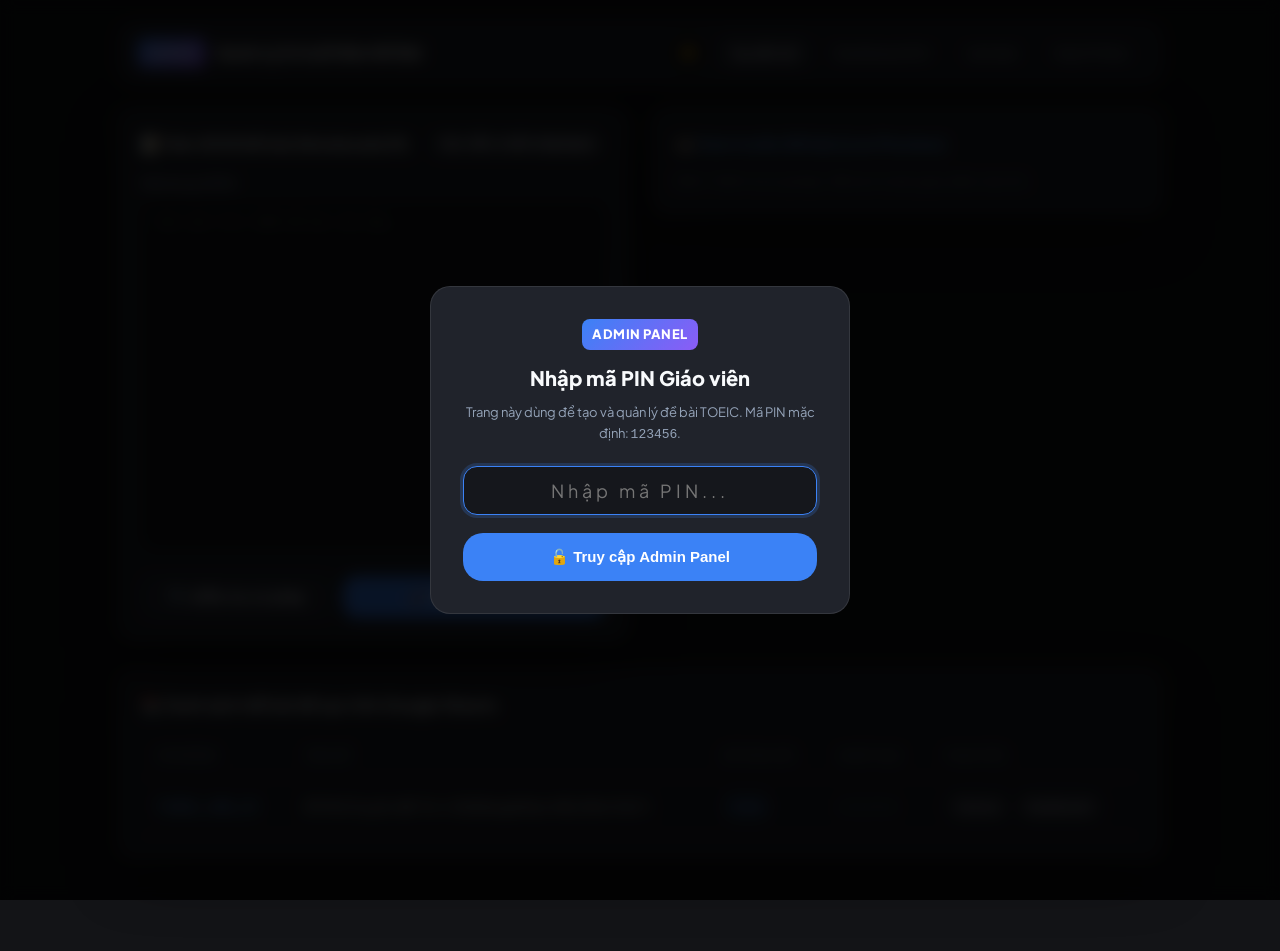
==== admin.html @ 232bcf1a "Deploy TOEIC Canvas LMS" ====
<!DOCTYPE html>
<html lang="vi" data-theme="dark">
<head>
  <meta charset="UTF-8">
  <meta name="viewport" content="width=device-width, initial-scale=1.0">
  <title>Admin Panel - Tạo đề bài TOEIC</title>
  <link rel="preconnect" href="https://fonts.googleapis.com">
  <link rel="preconnect" href="https://fonts.gstatic.com" crossorigin>
  <link href="https://fonts.googleapis.com/css2?family=Plus+Jakarta+Sans:wght@400;500;600;700;800&display=swap" rel="stylesheet">
  <link rel="stylesheet" href="css/style.css">
</head>
<body>

  <!-- Teacher PIN Gate Modal -->
  <div id="pin-modal" class="modal-overlay">
    <div class="modal-content">
      <div class="brand-badge" style="display: inline-block; margin-bottom: 12px;">ADMIN PANEL</div>
      <h3 style="font-size: 20px; font-weight: 800; margin-bottom: 8px;">Nhập mã PIN Giáo viên</h3>
      <p style="font-size: 13px; color: var(--text-secondary); margin-bottom: 20px;">
        Trang này dùng để tạo và quản lý đề bài TOEIC. Mã PIN mặc định: <code>123456</code>.
      </p>
      <div class="form-group">
        <input type="password" id="input-pin" class="form-input" placeholder="Nhập mã PIN..." style="text-align: center; font-size: 18px; letter-spacing: 4px;" autofocus>
      </div>
      <button id="btn-verify-pin" class="btn btn-primary btn-block btn-lg">
        🔓 Truy cập Admin Panel
      </button>
      <div id="pin-error-msg" style="display: none; color: var(--accent-danger); font-size: 13px; margin-top: 10px; font-weight: 600;">
        Mã PIN không chính xác!
      </div>
    </div>
  </div>

  <div class="container-wide">
    <!-- Header -->
    <header class="app-header">
      <a href="index.html" class="brand">
        <span class="brand-badge">ADMIN</span>
        <span class="brand-title">Quản Lý & Xuất Bản Đề Bài</span>
      </a>
      <div style="display: flex; align-items: center; gap: 10px;">
        <button id="btn-toggle-theme" class="btn-icon" title="Chuyển chế độ Sáng/Tối">
          🌓
        </button>
        <nav class="nav-links">
          <a href="admin.html" class="nav-link active">Tạo đề mới</a>
          <a href="dashboard.html" class="nav-link">Dashboard GV</a>
          <a href="quiz.html" class="nav-link">Làm bài</a>
          <a href="student.html" class="nav-link">Cây Tri Thức</a>
        </nav>
      </div>
    </header>

    <!-- Creator Form Grid -->
    <div style="display: grid; grid-template-columns: 1fr 1fr; gap: 20px;">
      
      <!-- Left Column: JSON Editor & Controls -->
      <div class="card" style="margin-bottom: 0;">
        <h3 style="font-size: 16px; font-weight: 700; margin-bottom: 16px; display: flex; justify-content: space-between; align-items: center;">
          <span>📝 Dán JSON Đề bài (NotebookLM)</span>
          <button id="btn-load-sample" class="btn btn-secondary" style="padding: 4px 10px; font-size: 12px;">
            Dán mẫu chuẩn (Highlight)
          </button>
        </h3>

        <div class="form-group">
          <label class="form-label" for="json-input">Nội dung JSON:</label>
          <textarea id="json-input" class="form-textarea" rows="18" placeholder="Dán cấu trúc JSON đề bài vào đây..." style="font-family: monospace; font-size: 12px; line-height: 1.5;"></textarea>
        </div>

        <div id="validation-msg" style="display: none; padding: 10px 14px; border-radius: var(--radius-md); font-size: 13px; margin-bottom: 16px;"></div>

        <div style="display: flex; gap: 10px;">
          <button id="btn-validate-json" class="btn btn-secondary" style="flex: 1;">
            🔍 Kiểm tra cú pháp
          </button>
          <button id="btn-publish-assignment" class="btn btn-primary" style="flex: 1.5;">
            🚀 Xuất bản Đề bài
          </button>
        </div>
      </div>

      <!-- Right Column: Live Preview & Generated Link -->
      <div>
        <!-- Link Result Card (Hidden until published) -->
        <div id="generated-link-card" class="card" style="display: none; border-color: rgba(16, 185, 129, 0.4); background: rgba(16, 185, 129, 0.05); margin-bottom: 20px;">
          <div style="display: flex; align-items: center; gap: 8px; color: var(--accent-success); font-weight: 700; margin-bottom: 8px;">
            <span>🎉 Đề bài đã sẵn sàng! Link Canvas gửi cho học sinh:</span>
          </div>
          <div style="display: flex; gap: 8px; margin-bottom: 8px;">
            <input type="text" id="generated-url-input" class="form-input" readonly style="font-weight: 600; color: #60a5fa;">
            <button id="btn-copy-generated-url" class="btn btn-primary" style="white-space: nowrap;">
              Sao chép
            </button>
          </div>
          <div style="display: flex; gap: 10px;">
            <a id="btn-open-quiz-test" href="#" target="_blank" class="btn btn-secondary" style="padding: 6px 14px; font-size: 13px;">
              🔗 Mở Canvas làm thử
            </a>
            <a id="btn-open-dashboard-test" href="#" target="_blank" class="btn btn-secondary" style="padding: 6px 14px; font-size: 13px;">
              📊 Xem Dashboard
            </a>
          </div>
        </div>

        <!-- Live Preview Card -->
        <div class="card" style="margin-bottom: 0; max-height: 520px; overflow-y: auto;">
          <h3 style="font-size: 16px; font-weight: 700; margin-bottom: 12px; color: #60a5fa;">
            👁️ Xem trước Đề bài (Live Preview)
          </h3>
          <div id="preview-container">
            <p style="color: var(--text-muted); font-size: 14px;">Bấm "Kiểm tra cú pháp" để xem trước giao diện câu hỏi.</p>
          </div>
        </div>
      </div>

    </div>

    <!-- Existing Assignments List -->
    <div class="card" style="margin-top: 24px;">
      <h3 style="font-size: 16px; font-weight: 700; margin-bottom: 16px;">
        📚 Danh sách đề bài đã tạo trên Google Sheets
      </h3>
      <div class="table-responsive">
        <table class="custom-table">
          <thead>
            <tr>
              <th>Mã đề bài</th>
              <th>Tiêu đề</th>
              <th>Số câu hỏi</th>
              <th>Ngày tạo</th>
              <th>Thao tác</th>
            </tr>
          </thead>
          <tbody id="assignments-list-tbody">
            <tr>
              <td colspan="5" style="text-align: center; color: var(--text-muted); padding: 20px;">
                Đang tải danh sách bài tập...
              </td>
            </tr>
          </tbody>
        </table>
      </div>
    </div>

  </div>

  <!-- Scripts -->
  <script src="js/config.js"></script>
  <script src="js/api.js"></script>
  <script src="js/admin.js"></script>
</body>
</html>
---- css/style.css ----
/* ==========================================================================
   TOEIC HOMEWORK LMS - GEMINI CANVAS PREMIUM THEME (DARK & LIGHT)
   ========================================================================== */

:root {
  /* Dark Theme Default */
  --bg-main: #131417;
  --bg-canvas: #1a1c22;
  --bg-card: #20232b;
  --bg-card-hover: #282c37;
  --bg-input: #15171c;
  --border-color: rgba(255, 255, 255, 0.09);
  --border-focus: rgba(99, 102, 241, 0.5);

  --text-primary: #f8fafc;
  --text-secondary: #94a3b8;
  --text-muted: #64748b;

  --accent-primary: #3b82f6; /* Blue Gemini */
  --accent-primary-hover: #2563eb;
  --accent-success: #10b981;
  --accent-success-bg: rgba(16, 185, 129, 0.15);
  --accent-danger: #f43f5e;
  --accent-danger-bg: rgba(244, 63, 94, 0.15);
  --accent-warning: #f59e0b;
  --accent-warning-bg: rgba(245, 158, 11, 0.15);
  --accent-cyan: #06b6d4;

  --font-family: 'Plus Jakarta Sans', system-ui, -apple-system, BlinkMacSystemFont, 'Segoe UI', Roboto, sans-serif;
  --radius-lg: 20px;
  --radius-md: 14px;
  --radius-sm: 8px;
  --radius-full: 9999px;

  --shadow-canvas: 0 20px 60px -15px rgba(0, 0, 0, 0.7);
  --shadow-glow: 0 0 25px rgba(59, 130, 246, 0.3);
}

[data-theme="light"] {
  --bg-main: #f1f5f9;
  --bg-canvas: #ffffff;
  --bg-card: #ffffff;
  --bg-card-hover: #f8fafc;
  --bg-input: #f1f5f9;
  --border-color: rgba(0, 0, 0, 0.08);
  --border-focus: rgba(59, 130, 246, 0.5);

  --text-primary: #0f172a;
  --text-secondary: #475569;
  --text-muted: #94a3b8;

  --shadow-canvas: 0 20px 50px -10px rgba(0, 0, 0, 0.1);
  --shadow-glow: 0 0 20px rgba(59, 130, 246, 0.15);
}

* {
  box-sizing: border-box;
  margin: 0;
  padding: 0;
  transition: background-color 0.25s ease, color 0.25s ease, border-color 0.25s ease;
}

body {
  background-color: var(--bg-main);
  color: var(--text-primary);
  font-family: var(--font-family);
  line-height: 1.6;
  min-height: 100vh;
  -webkit-font-smoothing: antialiased;
  padding-bottom: 50px;
}

/* Canvas Container */
.container {
  max-width: 820px;
  margin: 0 auto;
  padding: 20px 16px;
}

.container-wide {
  max-width: 1080px;
  margin: 0 auto;
  padding: 20px 16px;
}

/* Header */
.app-header {
  display: flex;
  align-items: center;
  justify-content: space-between;
  padding: 14px 20px;
  background: var(--bg-card);
  border: 1px solid var(--border-color);
  border-radius: var(--radius-lg);
  margin-bottom: 20px;
  box-shadow: 0 4px 20px rgba(0, 0, 0, 0.08);
}

.brand {
  display: flex;
  align-items: center;
  gap: 10px;
  text-decoration: none;
  color: var(--text-primary);
}

.brand-badge {
  background: linear-gradient(135deg, var(--accent-primary), #8b5cf6);
  color: white;
  font-size: 13px;
  font-weight: 800;
  padding: 5px 10px;
  border-radius: var(--radius-sm);
  letter-spacing: 0.5px;
}

.brand-title {
  font-size: 17px;
  font-weight: 700;
  letter-spacing: -0.3px;
}

.nav-links {
  display: flex;
  align-items: center;
  gap: 8px;
}

.nav-link {
  color: var(--text-secondary);
  text-decoration: none;
  font-size: 13px;
  font-weight: 600;
  padding: 6px 14px;
  border-radius: var(--radius-full);
  border: 1px solid transparent;
}

.nav-link:hover, .nav-link.active {
  color: var(--text-primary);
  background: var(--bg-card-hover);
  border-color: var(--border-color);
}

/* Theme Toggle Button */
.btn-icon {
  background: var(--bg-input);
  border: 1px solid var(--border-color);
  color: var(--text-primary);
  width: 36px;
  height: 36px;
  border-radius: var(--radius-full);
  display: inline-flex;
  align-items: center;
  justify-content: center;
  cursor: pointer;
  font-size: 15px;
}

.btn-icon:hover {
  background: var(--bg-card-hover);
}

/* Cards */
.card {
  background: var(--bg-card);
  border: 1px solid var(--border-color);
  border-radius: var(--radius-lg);
  padding: 24px;
  margin-bottom: 20px;
  box-shadow: var(--shadow-canvas);
}

/* ==========================================================================
   GEMINI CANVAS QUIZ WIDGET STYLES
   ========================================================================== */

.gemini-canvas-box {
  background: var(--bg-canvas);
  border: 1px solid var(--border-color);
  border-radius: 24px;
  padding: 28px;
  box-shadow: var(--shadow-canvas);
  position: relative;
  overflow: hidden;
}

/* Top Canvas Header Bar */
.canvas-top-header {
  display: flex;
  align-items: center;
  justify-content: space-between;
  margin-bottom: 20px;
}

.canvas-title-text {
  font-size: 15px;
  font-weight: 700;
  color: var(--text-primary);
  white-space: nowrap;
  overflow: hidden;
  text-overflow: ellipsis;
  max-width: 75%;
}

.canvas-actions {
  display: flex;
  align-items: center;
  gap: 8px;
}

/* Progress Slider with Counter & Badges */
.canvas-progress-row {
  display: flex;
  align-items: center;
  gap: 14px;
  margin-bottom: 24px;
}

.canvas-progress-track {
  flex: 1;
  height: 6px;
  background: var(--bg-input);
  border-radius: var(--radius-full);
  position: relative;
  overflow: hidden;
}

.canvas-progress-bar {
  height: 100%;
  width: 0%;
  background: var(--text-secondary);
  border-radius: var(--radius-full);
  transition: width 0.3s ease;
}

.canvas-counter-text {
  font-size: 14px;
  font-weight: 600;
  color: var(--text-secondary);
  white-space: nowrap;
  font-variant-numeric: tabular-nums;
}

/* Live Score Badges (✕ 1, ✓ 0) */
.badge-pill-wrong {
  display: inline-flex;
  align-items: center;
  gap: 4px;
  padding: 3px 10px;
  border-radius: var(--radius-full);
  background: #fecdd3;
  color: #e11d48;
  font-weight: 700;
  font-size: 12.5px;
}

[data-theme="dark"] .badge-pill-wrong {
  background: rgba(244, 63, 94, 0.2);
  color: #fda4af;
  border: 1px solid rgba(244, 63, 94, 0.3);
}

.badge-pill-correct {
  display: inline-flex;
  align-items: center;
  gap: 4px;
  padding: 3px 10px;
  border-radius: var(--radius-full);
  background: #d1fae5;
  color: #059669;
  font-weight: 700;
  font-size: 12.5px;
}

[data-theme="dark"] .badge-pill-correct {
  background: rgba(16, 185, 129, 0.2);
  color: #6ee7b7;
  border: 1px solid rgba(16, 185, 129, 0.3);
}

/* Audio Player Section */
.canvas-audio-section {
  background: var(--bg-input);
  border: 1px solid var(--border-color);
  border-radius: var(--radius-md);
  padding: 14px 18px;
  margin-bottom: 22px;
  display: flex;
  align-items: center;
  justify-content: space-between;
  gap: 14px;
}

.audio-play-counter {
  font-size: 12px;
  font-weight: 700;
  padding: 4px 10px;
  border-radius: var(--radius-full);
  background: rgba(59, 130, 246, 0.15);
  color: #60a5fa;
  white-space: nowrap;
}

.audio-play-counter.limit-reached {
  background: rgba(239, 68, 68, 0.15);
  color: #f87171;
}

/* Question Header & Body */
.canvas-q-number {
  font-size: 15px;
  font-weight: 800;
  color: var(--text-primary);
  margin-bottom: 8px;
}

.canvas-q-text {
  font-size: 16.5px;
  font-weight: 600;
  color: var(--text-primary);
  line-height: 1.6;
  margin-bottom: 22px;
}

/* Option Cards (Pills) */
.canvas-options-list {
  display: flex;
  flex-direction: column;
  gap: 12px;
  margin-bottom: 28px;
}

.canvas-option-pill {
  background: var(--bg-card);
  border: 1.5px solid var(--border-color);
  border-radius: var(--radius-md);
  padding: 14px 18px;
  cursor: pointer;
  transition: all 0.2s ease;
  user-select: none;
}

.canvas-option-pill:hover {
  background: var(--bg-card-hover);
  border-color: rgba(255, 255, 255, 0.2);
}

.canvas-option-pill.selected {
  border-color: var(--accent-primary);
  background: rgba(59, 130, 246, 0.12);
}

.canvas-option-header {
  display: flex;
  align-items: center;
  justify-content: space-between;
}

.canvas-option-label {
  font-size: 15px;
  font-weight: 600;
  color: var(--text-primary);
}

.canvas-option-label strong {
  font-weight: 800;
  margin-right: 6px;
}

/* Post-Submit Review Styles on Option */
.canvas-option-pill.is-correct-pill {
  background: var(--accent-success-bg) !important;
  border-color: var(--accent-success) !important;
}

.canvas-option-pill.is-wrong-pill {
  background: var(--accent-danger-bg) !important;
  border-color: var(--accent-danger) !important;
}

.inline-explanation-text {
  margin-top: 8px;
  font-size: 13.5px;
  color: var(--text-secondary);
  line-height: 1.5;
  padding-top: 8px;
  border-top: 1px dashed var(--border-color);
}

/* Bottom Navigation Controls */
.canvas-bottom-actions {
  display: flex;
  align-items: center;
  justify-content: space-between;
  margin-top: 10px;
}

.nav-btn-group {
  display: flex;
  gap: 10px;
  margin-left: auto;
}

.btn-canvas-back {
  background: var(--bg-input);
  color: var(--text-secondary);
  border: 1px solid var(--border-color);
  padding: 10px 22px;
  border-radius: var(--radius-full);
  font-weight: 600;
  font-size: 14px;
  cursor: pointer;
}

.btn-canvas-back:hover:not(:disabled) {
  background: var(--bg-card-hover);
  color: var(--text-primary);
}

.btn-canvas-next {
  background: var(--accent-primary);
  color: white;
  border: none;
  padding: 10px 26px;
  border-radius: var(--radius-full);
  font-weight: 700;
  font-size: 14px;
  cursor: pointer;
  box-shadow: 0 4px 15px rgba(59, 130, 246, 0.35);
}

.btn-canvas-next:hover:not(:disabled) {
  background: var(--accent-primary-hover);
  transform: translateY(-1px);
}

.btn-canvas-next:disabled, .btn-canvas-back:disabled {
  opacity: 0.4;
  cursor: not-allowed;
}

/* ==========================================================================
   NOTEBOOKLM HIGHLIGHT STYLES
   ========================================================================== */

/* Keyword in questions */
mark.hl-kw {
  background: rgba(253, 224, 71, 0.25);
  color: #fef08a;
  padding: 2px 6px;
  border-radius: 4px;
  font-weight: 700;
  border-bottom: 1.5px solid #eab308;
}

[data-theme="light"] mark.hl-kw {
  background: #fef08a;
  color: #854d0e;
}

/* Evidence in passage / transcript */
mark.hl-evidence {
  background: rgba(6, 182, 212, 0.25);
  color: #a5f3fc;
  padding: 2px 6px;
  border-radius: 4px;
  font-weight: 600;
  border-bottom: 1.5px solid #06b6d4;
}

[data-theme="light"] mark.hl-evidence {
  background: #bae6fd;
  color: #0369a1;
}

/* Passage & Transcript Containers */
.passage-review-box {
  background: var(--bg-input);
  border: 1px solid var(--border-color);
  border-radius: var(--radius-md);
  padding: 18px;
  margin-bottom: 20px;
  font-size: 14px;
  line-height: 1.7;
}

.passage-review-header {
  font-weight: 700;
  color: #60a5fa;
  margin-bottom: 10px;
  display: flex;
  align-items: center;
  gap: 6px;
}

/* ==========================================================================
   KNOWLEDGE TREE GAMIFICATION WIDGET STYLES
   ========================================================================== */

.knowledge-tree-card {
  background: linear-gradient(135deg, rgba(16, 185, 129, 0.08), rgba(59, 130, 246, 0.08));
  border: 1.5px solid rgba(16, 185, 129, 0.25);
  border-radius: var(--radius-lg);
  padding: 20px;
  display: flex;
  align-items: center;
  gap: 20px;
  margin-bottom: 20px;
}

.tree-avatar-wrapper {
  position: relative;
  text-align: center;
  flex-shrink: 0;
}

.tree-emoji-display {
  font-size: 52px;
  filter: drop-shadow(0 4px 12px rgba(16, 185, 129, 0.4));
  animation: pulseTree 3s infinite ease-in-out;
}

@keyframes pulseTree {
  0%, 100% { transform: scale(1); }
  50% { transform: scale(1.08); }
}

.tree-level-tag {
  font-size: 11px;
  font-weight: 800;
  padding: 2px 8px;
  border-radius: var(--radius-full);
  background: var(--accent-success);
  color: white;
  margin-top: -6px;
  position: relative;
}

.tree-info-block {
  flex: 1;
}

.tree-title {
  font-size: 16px;
  font-weight: 800;
  color: var(--text-primary);
  margin-bottom: 4px;
}

.tree-desc {
  font-size: 13px;
  color: var(--text-secondary);
  margin-bottom: 10px;
}

.tree-exp-row {
  display: flex;
  justify-content: space-between;
  font-size: 12px;
  color: var(--text-muted);
  margin-bottom: 6px;
}

.tree-progress-bar {
  height: 8px;
  background: var(--bg-input);
  border-radius: var(--radius-full);
  overflow: hidden;
}

.tree-progress-fill {
  height: 100%;
  background: linear-gradient(90deg, #10b981, #06b6d4);
  border-radius: var(--radius-full);
  transition: width 0.4s ease;
}

/* Mini Tree Badge */
.tree-badge-pill {
  display: inline-flex;
  align-items: center;
  gap: 6px;
  padding: 4px 12px;
  background: rgba(16, 185, 129, 0.12);
  border: 1px solid rgba(16, 185, 129, 0.25);
  border-radius: var(--radius-full);
  font-size: 12px;
  font-weight: 700;
  color: var(--accent-success);
}

/* ==========================================================================
   FORM CONTROLS & UTILITIES
   ========================================================================== */

.form-group {
  margin-bottom: 18px;
}

.form-label {
  display: block;
  font-size: 13px;
  font-weight: 600;
  color: var(--text-secondary);
  margin-bottom: 8px;
}

.form-select, .form-input, .form-textarea {
  width: 100%;
  padding: 12px 16px;
  background: var(--bg-input);
  border: 1px solid var(--border-color);
  border-radius: var(--radius-md);
  color: var(--text-primary);
  font-size: 14px;
  font-family: inherit;
  outline: none;
}

.form-select:focus, .form-input:focus, .form-textarea:focus {
  border-color: var(--accent-primary);
  box-shadow: 0 0 0 3px rgba(59, 130, 246, 0.2);
}

.btn {
  display: inline-flex;
  align-items: center;
  justify-content: center;
  gap: 8px;
  padding: 12px 22px;
  font-size: 14px;
  font-weight: 600;
  border-radius: var(--radius-md);
  border: none;
  cursor: pointer;
  transition: all 0.2s ease;
  text-decoration: none;
}

.btn-primary {
  background: var(--accent-primary);
  color: white;
}

.btn-secondary {
  background: var(--bg-card-hover);
  color: var(--text-primary);
  border: 1px solid var(--border-color);
}

.btn-block { width: 100%; }
.btn-lg { padding: 15px 28px; font-size: 15px; border-radius: var(--radius-lg); }

/* Confetti Canvas */
#confetti-canvas {
  position: fixed;
  inset: 0;
  pointer-events: none;
  z-index: 9999;
}

/* Modal PIN gate */
.modal-overlay {
  position: fixed;
  inset: 0;
  background: rgba(0, 0, 0, 0.85);
  backdrop-filter: blur(8px);
  display: flex;
  align-items: center;
  justify-content: center;
  z-index: 1000;
  padding: 16px;
}

.modal-content {
  background: var(--bg-card);
  border: 1px solid var(--border-color);
  border-radius: var(--radius-lg);
  padding: 32px;
  max-width: 420px;
  width: 100%;
  text-align: center;
}

/* KPI Cards */
.kpi-grid {
  display: grid;
  grid-template-columns: repeat(auto-fit, minmax(180px, 1fr));
  gap: 16px;
  margin-bottom: 24px;
}

.kpi-card {
  background: var(--bg-card);
  border: 1px solid var(--border-color);
  border-radius: var(--radius-lg);
  padding: 20px;
  text-align: center;
}

.kpi-title {
  font-size: 12px;
  font-weight: 600;
  text-transform: uppercase;
  color: var(--text-muted);
  margin-bottom: 6px;
}

.kpi-value {
  font-size: 30px;
  font-weight: 800;
}

.kpi-value.purple { color: #818cf8; }
.kpi-value.green { color: var(--accent-success); }
.kpi-value.orange { color: var(--accent-warning); }
.kpi-value.cyan { color: var(--accent-cyan); }

/* Tables */
.table-responsive { width: 100%; overflow-x: auto; }
.custom-table { width: 100%; border-collapse: collapse; text-align: left; font-size: 14px; }
.custom-table th { padding: 12px 16px; font-weight: 700; font-size: 12px; text-transform: uppercase; color: var(--text-muted); border-bottom: 1px solid var(--border-color); }
.custom-table td { padding: 14px 16px; border-bottom: 1px solid var(--border-color); color: var(--text-primary); }
.custom-table tr:hover td { background: rgba(255, 255, 255, 0.02); }

.badge { display: inline-block; padding: 4px 10px; border-radius: var(--radius-full); font-size: 12px; font-weight: 600; }
.badge-success { background: var(--accent-success-bg); color: var(--accent-success); }
.badge-danger { background: var(--accent-danger-bg); color: var(--accent-danger); }
.badge-warning { background: var(--accent-warning-bg); color: var(--accent-warning); }
.badge-primary { background: rgba(59, 130, 246, 0.15); color: #60a5fa; }
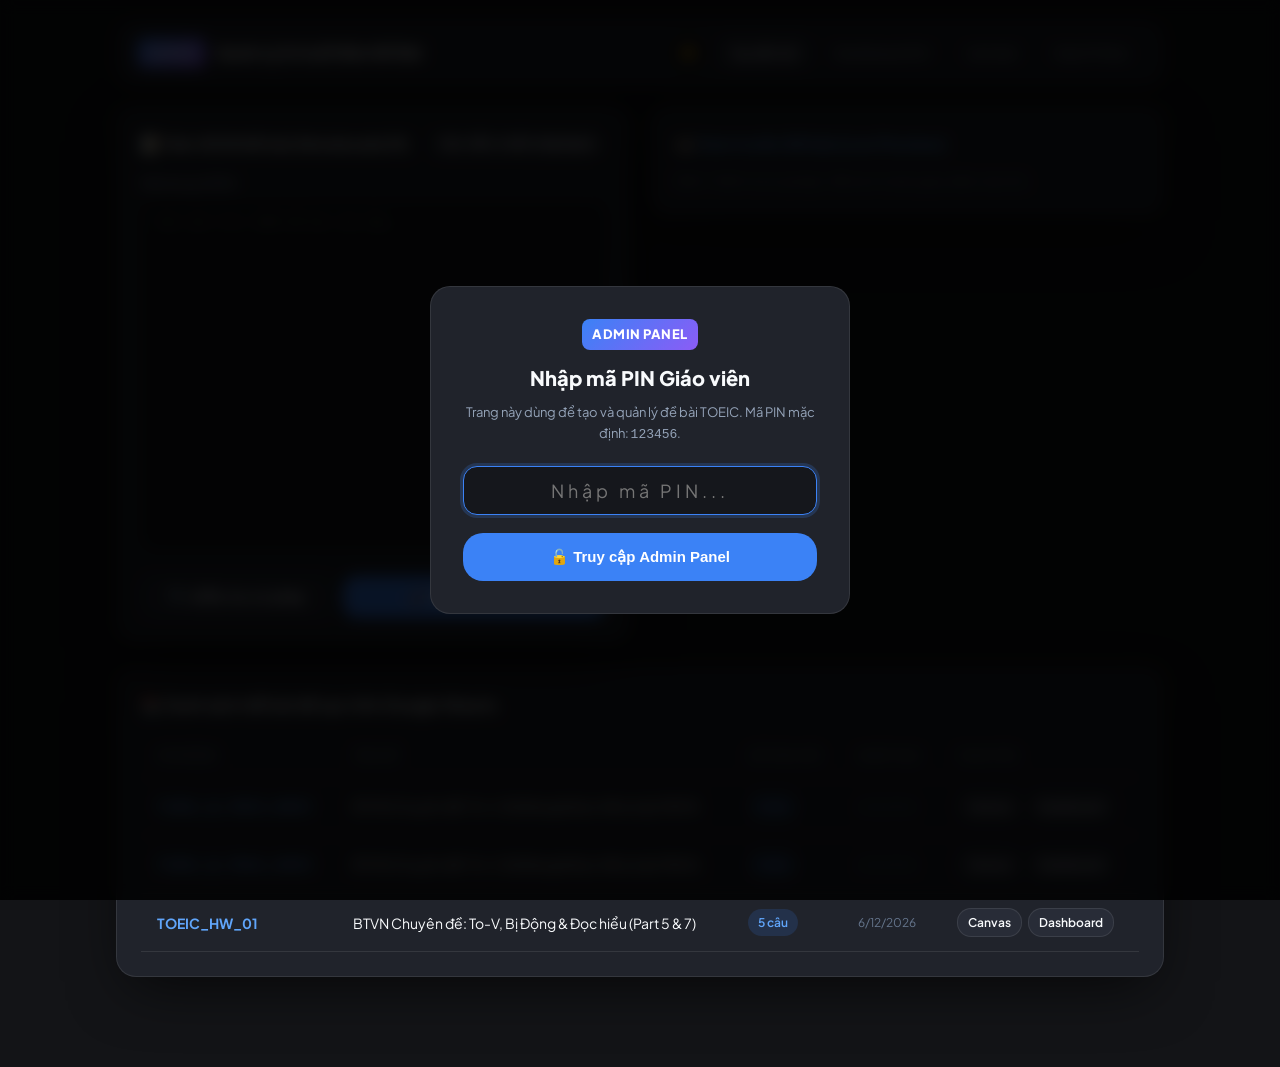
==== commit e4cae5b6: "Fix assignment ID fallback and bundle self-contained pages" ====
--- a/admin.html
+++ b/admin.html
@@ -7,7 +7,740 @@
   <link rel="preconnect" href="https://fonts.googleapis.com">
   <link rel="preconnect" href="https://fonts.gstatic.com" crossorigin>
   <link href="https://fonts.googleapis.com/css2?family=Plus+Jakarta+Sans:wght@400;500;600;700;800&display=swap" rel="stylesheet">
-  <link rel="stylesheet" href="css/style.css">
+  <style>
+/* ==========================================================================
+   TOEIC HOMEWORK LMS - GEMINI CANVAS PREMIUM THEME (DARK & LIGHT)
+   ========================================================================== */
+
+:root {
+  /* Dark Theme Default */
+  --bg-main: #131417;
+  --bg-canvas: #1a1c22;
+  --bg-card: #20232b;
+  --bg-card-hover: #282c37;
+  --bg-input: #15171c;
+  --border-color: rgba(255, 255, 255, 0.09);
+  --border-focus: rgba(99, 102, 241, 0.5);
+
+  --text-primary: #f8fafc;
+  --text-secondary: #94a3b8;
+  --text-muted: #64748b;
+
+  --accent-primary: #3b82f6; /* Blue Gemini */
+  --accent-primary-hover: #2563eb;
+  --accent-success: #10b981;
+  --accent-success-bg: rgba(16, 185, 129, 0.15);
+  --accent-danger: #f43f5e;
+  --accent-danger-bg: rgba(244, 63, 94, 0.15);
+  --accent-warning: #f59e0b;
+  --accent-warning-bg: rgba(245, 158, 11, 0.15);
+  --accent-cyan: #06b6d4;
+
+  --font-family: 'Plus Jakarta Sans', system-ui, -apple-system, BlinkMacSystemFont, 'Segoe UI', Roboto, sans-serif;
+  --radius-lg: 20px;
+  --radius-md: 14px;
+  --radius-sm: 8px;
+  --radius-full: 9999px;
+
+  --shadow-canvas: 0 20px 60px -15px rgba(0, 0, 0, 0.7);
+  --shadow-glow: 0 0 25px rgba(59, 130, 246, 0.3);
+}
+
+[data-theme="light"] {
+  --bg-main: #f1f5f9;
+  --bg-canvas: #ffffff;
+  --bg-card: #ffffff;
+  --bg-card-hover: #f8fafc;
+  --bg-input: #f1f5f9;
+  --border-color: rgba(0, 0, 0, 0.08);
+  --border-focus: rgba(59, 130, 246, 0.5);
+
+  --text-primary: #0f172a;
+  --text-secondary: #475569;
+  --text-muted: #94a3b8;
+
+  --shadow-canvas: 0 20px 50px -10px rgba(0, 0, 0, 0.1);
+  --shadow-glow: 0 0 20px rgba(59, 130, 246, 0.15);
+}
+
+* {
+  box-sizing: border-box;
+  margin: 0;
+  padding: 0;
+  transition: background-color 0.25s ease, color 0.25s ease, border-color 0.25s ease;
+}
+
+body {
+  background-color: var(--bg-main);
+  color: var(--text-primary);
+  font-family: var(--font-family);
+  line-height: 1.6;
+  min-height: 100vh;
+  -webkit-font-smoothing: antialiased;
+  padding-bottom: 50px;
+}
+
+/* Canvas Container */
+.container {
+  max-width: 820px;
+  margin: 0 auto;
+  padding: 20px 16px;
+}
+
+.container-wide {
+  max-width: 1080px;
+  margin: 0 auto;
+  padding: 20px 16px;
+}
+
+/* Header */
+.app-header {
+  display: flex;
+  align-items: center;
+  justify-content: space-between;
+  padding: 14px 20px;
+  background: var(--bg-card);
+  border: 1px solid var(--border-color);
+  border-radius: var(--radius-lg);
+  margin-bottom: 20px;
+  box-shadow: 0 4px 20px rgba(0, 0, 0, 0.08);
+}
+
+.brand {
+  display: flex;
+  align-items: center;
+  gap: 10px;
+  text-decoration: none;
+  color: var(--text-primary);
+}
+
+.brand-badge {
+  background: linear-gradient(135deg, var(--accent-primary), #8b5cf6);
+  color: white;
+  font-size: 13px;
+  font-weight: 800;
+  padding: 5px 10px;
+  border-radius: var(--radius-sm);
+  letter-spacing: 0.5px;
+}
+
+.brand-title {
+  font-size: 17px;
+  font-weight: 700;
+  letter-spacing: -0.3px;
+}
+
+.nav-links {
+  display: flex;
+  align-items: center;
+  gap: 8px;
+}
+
+.nav-link {
+  color: var(--text-secondary);
+  text-decoration: none;
+  font-size: 13px;
+  font-weight: 600;
+  padding: 6px 14px;
+  border-radius: var(--radius-full);
+  border: 1px solid transparent;
+}
+
+.nav-link:hover, .nav-link.active {
+  color: var(--text-primary);
+  background: var(--bg-card-hover);
+  border-color: var(--border-color);
+}
+
+/* Theme Toggle Button */
+.btn-icon {
+  background: var(--bg-input);
+  border: 1px solid var(--border-color);
+  color: var(--text-primary);
+  width: 36px;
+  height: 36px;
+  border-radius: var(--radius-full);
+  display: inline-flex;
+  align-items: center;
+  justify-content: center;
+  cursor: pointer;
+  font-size: 15px;
+}
+
+.btn-icon:hover {
+  background: var(--bg-card-hover);
+}
+
+/* Cards */
+.card {
+  background: var(--bg-card);
+  border: 1px solid var(--border-color);
+  border-radius: var(--radius-lg);
+  padding: 24px;
+  margin-bottom: 20px;
+  box-shadow: var(--shadow-canvas);
+}
+
+/* ==========================================================================
+   GEMINI CANVAS QUIZ WIDGET STYLES
+   ========================================================================== */
+
+.gemini-canvas-box {
+  background: var(--bg-canvas);
+  border: 1px solid var(--border-color);
+  border-radius: 24px;
+  padding: 28px;
+  box-shadow: var(--shadow-canvas);
+  position: relative;
+  overflow: hidden;
+}
+
+/* Top Canvas Header Bar */
+.canvas-top-header {
+  display: flex;
+  align-items: center;
+  justify-content: space-between;
+  margin-bottom: 20px;
+}
+
+.canvas-title-text {
+  font-size: 15px;
+  font-weight: 700;
+  color: var(--text-primary);
+  white-space: nowrap;
+  overflow: hidden;
+  text-overflow: ellipsis;
+  max-width: 75%;
+}
+
+.canvas-actions {
+  display: flex;
+  align-items: center;
+  gap: 8px;
+}
+
+/* Progress Slider with Counter & Badges */
+.canvas-progress-row {
+  display: flex;
+  align-items: center;
+  gap: 14px;
+  margin-bottom: 24px;
+}
+
+.canvas-progress-track {
+  flex: 1;
+  height: 6px;
+  background: var(--bg-input);
+  border-radius: var(--radius-full);
+  position: relative;
+  overflow: hidden;
+}
+
+.canvas-progress-bar {
+  height: 100%;
+  width: 0%;
+  background: var(--text-secondary);
+  border-radius: var(--radius-full);
+  transition: width 0.3s ease;
+}
+
+.canvas-counter-text {
+  font-size: 14px;
+  font-weight: 600;
+  color: var(--text-secondary);
+  white-space: nowrap;
+  font-variant-numeric: tabular-nums;
+}
+
+/* Live Score Badges (✕ 1, ✓ 0) */
+.badge-pill-wrong {
+  display: inline-flex;
+  align-items: center;
+  gap: 4px;
+  padding: 3px 10px;
+  border-radius: var(--radius-full);
+  background: #fecdd3;
+  color: #e11d48;
+  font-weight: 700;
+  font-size: 12.5px;
+}
+
+[data-theme="dark"] .badge-pill-wrong {
+  background: rgba(244, 63, 94, 0.2);
+  color: #fda4af;
+  border: 1px solid rgba(244, 63, 94, 0.3);
+}
+
+.badge-pill-correct {
+  display: inline-flex;
+  align-items: center;
+  gap: 4px;
+  padding: 3px 10px;
+  border-radius: var(--radius-full);
+  background: #d1fae5;
+  color: #059669;
+  font-weight: 700;
+  font-size: 12.5px;
+}
+
+[data-theme="dark"] .badge-pill-correct {
+  background: rgba(16, 185, 129, 0.2);
+  color: #6ee7b7;
+  border: 1px solid rgba(16, 185, 129, 0.3);
+}
+
+/* Audio Player Section */
+.canvas-audio-section {
+  background: var(--bg-input);
+  border: 1px solid var(--border-color);
+  border-radius: var(--radius-md);
+  padding: 14px 18px;
+  margin-bottom: 22px;
+  display: flex;
+  align-items: center;
+  justify-content: space-between;
+  gap: 14px;
+}
+
+.audio-play-counter {
+  font-size: 12px;
+  font-weight: 700;
+  padding: 4px 10px;
+  border-radius: var(--radius-full);
+  background: rgba(59, 130, 246, 0.15);
+  color: #60a5fa;
+  white-space: nowrap;
+}
+
+.audio-play-counter.limit-reached {
+  background: rgba(239, 68, 68, 0.15);
+  color: #f87171;
+}
+
+/* Question Header & Body */
+.canvas-q-number {
+  font-size: 15px;
+  font-weight: 800;
+  color: var(--text-primary);
+  margin-bottom: 8px;
+}
+
+.canvas-q-text {
+  font-size: 16.5px;
+  font-weight: 600;
+  color: var(--text-primary);
+  line-height: 1.6;
+  margin-bottom: 22px;
+}
+
+/* Option Cards (Pills) */
+.canvas-options-list {
+  display: flex;
+  flex-direction: column;
+  gap: 12px;
+  margin-bottom: 28px;
+}
+
+.canvas-option-pill {
+  background: var(--bg-card);
+  border: 1.5px solid var(--border-color);
+  border-radius: var(--radius-md);
+  padding: 14px 18px;
+  cursor: pointer;
+  transition: all 0.2s ease;
+  user-select: none;
+}
+
+.canvas-option-pill:hover {
+  background: var(--bg-card-hover);
+  border-color: rgba(255, 255, 255, 0.2);
+}
+
+.canvas-option-pill.selected {
+  border-color: var(--accent-primary);
+  background: rgba(59, 130, 246, 0.12);
+}
+
+.canvas-option-header {
+  display: flex;
+  align-items: center;
+  justify-content: space-between;
+}
+
+.canvas-option-label {
+  font-size: 15px;
+  font-weight: 600;
+  color: var(--text-primary);
+}
+
+.canvas-option-label strong {
+  font-weight: 800;
+  margin-right: 6px;
+}
+
+/* Post-Submit Review Styles on Option */
+.canvas-option-pill.is-correct-pill {
+  background: var(--accent-success-bg) !important;
+  border-color: var(--accent-success) !important;
+}
+
+.canvas-option-pill.is-wrong-pill {
+  background: var(--accent-danger-bg) !important;
+  border-color: var(--accent-danger) !important;
+}
+
+.inline-explanation-text {
+  margin-top: 8px;
+  font-size: 13.5px;
+  color: var(--text-secondary);
+  line-height: 1.5;
+  padding-top: 8px;
+  border-top: 1px dashed var(--border-color);
+}
+
+/* Bottom Navigation Controls */
+.canvas-bottom-actions {
+  display: flex;
+  align-items: center;
+  justify-content: space-between;
+  margin-top: 10px;
+}
+
+.nav-btn-group {
+  display: flex;
+  gap: 10px;
+  margin-left: auto;
+}
+
+.btn-canvas-back {
+  background: var(--bg-input);
+  color: var(--text-secondary);
+  border: 1px solid var(--border-color);
+  padding: 10px 22px;
+  border-radius: var(--radius-full);
+  font-weight: 600;
+  font-size: 14px;
+  cursor: pointer;
+}
+
+.btn-canvas-back:hover:not(:disabled) {
+  background: var(--bg-card-hover);
+  color: var(--text-primary);
+}
+
+.btn-canvas-next {
+  background: var(--accent-primary);
+  color: white;
+  border: none;
+  padding: 10px 26px;
+  border-radius: var(--radius-full);
+  font-weight: 700;
+  font-size: 14px;
+  cursor: pointer;
+  box-shadow: 0 4px 15px rgba(59, 130, 246, 0.35);
+}
+
+.btn-canvas-next:hover:not(:disabled) {
+  background: var(--accent-primary-hover);
+  transform: translateY(-1px);
+}
+
+.btn-canvas-next:disabled, .btn-canvas-back:disabled {
+  opacity: 0.4;
+  cursor: not-allowed;
+}
+
+/* ==========================================================================
+   NOTEBOOKLM HIGHLIGHT STYLES
+   ========================================================================== */
+
+/* Keyword in questions */
+mark.hl-kw {
+  background: rgba(253, 224, 71, 0.25);
+  color: #fef08a;
+  padding: 2px 6px;
+  border-radius: 4px;
+  font-weight: 700;
+  border-bottom: 1.5px solid #eab308;
+}
+
+[data-theme="light"] mark.hl-kw {
+  background: #fef08a;
+  color: #854d0e;
+}
+
+/* Evidence in passage / transcript */
+mark.hl-evidence {
+  background: rgba(6, 182, 212, 0.25);
+  color: #a5f3fc;
+  padding: 2px 6px;
+  border-radius: 4px;
+  font-weight: 600;
+  border-bottom: 1.5px solid #06b6d4;
+}
+
+[data-theme="light"] mark.hl-evidence {
+  background: #bae6fd;
+  color: #0369a1;
+}
+
+/* Passage & Transcript Containers */
+.passage-review-box {
+  background: var(--bg-input);
+  border: 1px solid var(--border-color);
+  border-radius: var(--radius-md);
+  padding: 18px;
+  margin-bottom: 20px;
+  font-size: 14px;
+  line-height: 1.7;
+}
+
+.passage-review-header {
+  font-weight: 700;
+  color: #60a5fa;
+  margin-bottom: 10px;
+  display: flex;
+  align-items: center;
+  gap: 6px;
+}
+
+/* ==========================================================================
+   KNOWLEDGE TREE GAMIFICATION WIDGET STYLES
+   ========================================================================== */
+
+.knowledge-tree-card {
+  background: linear-gradient(135deg, rgba(16, 185, 129, 0.08), rgba(59, 130, 246, 0.08));
+  border: 1.5px solid rgba(16, 185, 129, 0.25);
+  border-radius: var(--radius-lg);
+  padding: 20px;
+  display: flex;
+  align-items: center;
+  gap: 20px;
+  margin-bottom: 20px;
+}
+
+.tree-avatar-wrapper {
+  position: relative;
+  text-align: center;
+  flex-shrink: 0;
+}
+
+.tree-emoji-display {
+  font-size: 52px;
+  filter: drop-shadow(0 4px 12px rgba(16, 185, 129, 0.4));
+  animation: pulseTree 3s infinite ease-in-out;
+}
+
+@keyframes pulseTree {
+  0%, 100% { transform: scale(1); }
+  50% { transform: scale(1.08); }
+}
+
+.tree-level-tag {
+  font-size: 11px;
+  font-weight: 800;
+  padding: 2px 8px;
+  border-radius: var(--radius-full);
+  background: var(--accent-success);
+  color: white;
+  margin-top: -6px;
+  position: relative;
+}
+
+.tree-info-block {
+  flex: 1;
+}
+
+.tree-title {
+  font-size: 16px;
+  font-weight: 800;
+  color: var(--text-primary);
+  margin-bottom: 4px;
+}
+
+.tree-desc {
+  font-size: 13px;
+  color: var(--text-secondary);
+  margin-bottom: 10px;
+}
+
+.tree-exp-row {
+  display: flex;
+  justify-content: space-between;
+  font-size: 12px;
+  color: var(--text-muted);
+  margin-bottom: 6px;
+}
+
+.tree-progress-bar {
+  height: 8px;
+  background: var(--bg-input);
+  border-radius: var(--radius-full);
+  overflow: hidden;
+}
+
+.tree-progress-fill {
+  height: 100%;
+  background: linear-gradient(90deg, #10b981, #06b6d4);
+  border-radius: var(--radius-full);
+  transition: width 0.4s ease;
+}
+
+/* Mini Tree Badge */
+.tree-badge-pill {
+  display: inline-flex;
+  align-items: center;
+  gap: 6px;
+  padding: 4px 12px;
+  background: rgba(16, 185, 129, 0.12);
+  border: 1px solid rgba(16, 185, 129, 0.25);
+  border-radius: var(--radius-full);
+  font-size: 12px;
+  font-weight: 700;
+  color: var(--accent-success);
+}
+
+/* ==========================================================================
+   FORM CONTROLS & UTILITIES
+   ========================================================================== */
+
+.form-group {
+  margin-bottom: 18px;
+}
+
+.form-label {
+  display: block;
+  font-size: 13px;
+  font-weight: 600;
+  color: var(--text-secondary);
+  margin-bottom: 8px;
+}
+
+.form-select, .form-input, .form-textarea {
+  width: 100%;
+  padding: 12px 16px;
+  background: var(--bg-input);
+  border: 1px solid var(--border-color);
+  border-radius: var(--radius-md);
+  color: var(--text-primary);
+  font-size: 14px;
+  font-family: inherit;
+  outline: none;
+}
+
+.form-select:focus, .form-input:focus, .form-textarea:focus {
+  border-color: var(--accent-primary);
+  box-shadow: 0 0 0 3px rgba(59, 130, 246, 0.2);
+}
+
+.btn {
+  display: inline-flex;
+  align-items: center;
+  justify-content: center;
+  gap: 8px;
+  padding: 12px 22px;
+  font-size: 14px;
+  font-weight: 600;
+  border-radius: var(--radius-md);
+  border: none;
+  cursor: pointer;
+  transition: all 0.2s ease;
+  text-decoration: none;
+}
+
+.btn-primary {
+  background: var(--accent-primary);
+  color: white;
+}
+
+.btn-secondary {
+  background: var(--bg-card-hover);
+  color: var(--text-primary);
+  border: 1px solid var(--border-color);
+}
+
+.btn-block { width: 100%; }
+.btn-lg { padding: 15px 28px; font-size: 15px; border-radius: var(--radius-lg); }
+
+/* Confetti Canvas */
+#confetti-canvas {
+  position: fixed;
+  inset: 0;
+  pointer-events: none;
+  z-index: 9999;
+}
+
+/* Modal PIN gate */
+.modal-overlay {
+  position: fixed;
+  inset: 0;
+  background: rgba(0, 0, 0, 0.85);
+  backdrop-filter: blur(8px);
+  display: flex;
+  align-items: center;
+  justify-content: center;
+  z-index: 1000;
+  padding: 16px;
+}
+
+.modal-content {
+  background: var(--bg-card);
+  border: 1px solid var(--border-color);
+  border-radius: var(--radius-lg);
+  padding: 32px;
+  max-width: 420px;
+  width: 100%;
+  text-align: center;
+}
+
+/* KPI Cards */
+.kpi-grid {
+  display: grid;
+  grid-template-columns: repeat(auto-fit, minmax(180px, 1fr));
+  gap: 16px;
+  margin-bottom: 24px;
+}
+
+.kpi-card {
+  background: var(--bg-card);
+  border: 1px solid var(--border-color);
+  border-radius: var(--radius-lg);
+  padding: 20px;
+  text-align: center;
+}
+
+.kpi-title {
+  font-size: 12px;
+  font-weight: 600;
+  text-transform: uppercase;
+  color: var(--text-muted);
+  margin-bottom: 6px;
+}
+
+.kpi-value {
+  font-size: 30px;
+  font-weight: 800;
+}
+
+.kpi-value.purple { color: #818cf8; }
+.kpi-value.green { color: var(--accent-success); }
+.kpi-value.orange { color: var(--accent-warning); }
+.kpi-value.cyan { color: var(--accent-cyan); }
+
+/* Tables */
+.table-responsive { width: 100%; overflow-x: auto; }
+.custom-table { width: 100%; border-collapse: collapse; text-align: left; font-size: 14px; }
+.custom-table th { padding: 12px 16px; font-weight: 700; font-size: 12px; text-transform: uppercase; color: var(--text-muted); border-bottom: 1px solid var(--border-color); }
+.custom-table td { padding: 14px 16px; border-bottom: 1px solid var(--border-color); color: var(--text-primary); }
+.custom-table tr:hover td { background: rgba(255, 255, 255, 0.02); }
+
+.badge { display: inline-block; padding: 4px 10px; border-radius: var(--radius-full); font-size: 12px; font-weight: 600; }
+.badge-success { background: var(--accent-success-bg); color: var(--accent-success); }
+.badge-danger { background: var(--accent-danger-bg); color: var(--accent-danger); }
+.badge-warning { background: var(--accent-warning-bg); color: var(--accent-warning); }
+.badge-primary { background: rgba(59, 130, 246, 0.15); color: #60a5fa; }
+
+  </style>
 </head>
 <body>
 
@@ -145,9 +878,870 @@
 
   </div>
 
-  <!-- Scripts -->
-  <script src="js/config.js"></script>
-  <script src="js/api.js"></script>
-  <script src="js/admin.js"></script>
+  <script>
+/**
+ * =========================================================================
+ * TOEIC HOMEWORK LMS - FRONTEND CONFIGURATION & DATA (CHUẨN 100% THEO FILE EXCEL)
+ * =========================================================================
+ */
+const CONFIG = {
+  // Thay thế URL dưới đây bằng URL Google Apps Script Web App của bạn sau khi deploy
+  API_BASE_URL: "",
+
+  // Mã PIN bảo mật mặc định cho Giáo viên (Dashboard & Admin Panel)
+  TEACHER_PIN: "123456",
+
+  // Số lần làm lại tối đa cho mỗi học sinh trên 1 bài tập
+  MAX_ATTEMPTS: 2,
+
+  // Số lần nghe tối đa cho mỗi audio Listening
+  MAX_AUDIO_PLAYS: 2,
+
+  // Cấu hình Icon Cây Tri Thức (Có thể tùy biến dễ dàng)
+  TREE_THEME: {
+    stages: [
+      { level: 1, name: "Hạt Mầm Tri Thức", minXP: 0, icon: "🌱", description: "Vừa gieo mầm kiến thức TOEIC" },
+      { level: 2, name: "Mầm Cây Vươn Chồi", minXP: 100, icon: "🌿", description: "Bắt đầu làm quen với các dạng bài" },
+      { level: 3, name: "Cây Non Vững Vàng", minXP: 250, icon: "🪴", description: "Nắm chắc các chủ điểm ngữ pháp cốt lõi" },
+      { level: 4, name: "Cây Trưởng Thành", minXP: 500, icon: "🌳", description: "Phản xạ nhanh nhạy với các bẫy đề thi" },
+      { level: 5, name: "Đại Thụ Đơm Hoa Kết Trái", minXP: 850, icon: "🌸", description: "Master ngữ pháp và kỹ năng nghe TOEIC" }
+    ]
+  },
+
+  // Danh sách học sinh chính xác trích xuất từ 2 file Excel: TOEIC B_TB39 & TOEIC B_TB45
+  MOCK_STUDENTS: [
+    // ==========================================
+    // LỚP TOEIC_B_TB39 (15 học viên chính thức)
+    // ==========================================
+    { studentId: "TOEIC_B_TB39_01", studentName: "Trần Văn Bằng", class: "TOEIC_B_TB39", phone: "0965457307" },
+    { studentId: "TOEIC_B_TB39_02", studentName: "Nguyễn Thái Sơn", class: "TOEIC_B_TB39", phone: "0979565058" },
+    { studentId: "TOEIC_B_TB39_03", studentName: "Đặng Linh Trang", class: "TOEIC_B_TB39", phone: "0359228458" },
+    { studentId: "TOEIC_B_TB39_04", studentName: "Chu Anh Tuấn", class: "TOEIC_B_TB39", phone: "0963871890" },
+    { studentId: "TOEIC_B_TB39_05", studentName: "An Thị Huyền Trang", class: "TOEIC_B_TB39", phone: "0357465914" },
+    { studentId: "TOEIC_B_TB39_06", studentName: "Phạm Dương Mai Anh", class: "TOEIC_B_TB39", phone: "0869794081" },
+    { studentId: "TOEIC_B_TB39_07", studentName: "Phạm Thị Tuyết Nhung", class: "TOEIC_B_TB39", phone: "0386624665" },
+    { studentId: "TOEIC_B_TB39_08", studentName: "Lương Thị Quỳnh Chi", class: "TOEIC_B_TB39", phone: "0899808892" },
+    { studentId: "TOEIC_B_TB39_09", studentName: "Trần Đình Hiệp", class: "TOEIC_B_TB39", phone: "0379274204" },
+    { studentId: "TOEIC_B_TB39_10", studentName: "Trần Hương Linh", class: "TOEIC_B_TB39", phone: "0328535234" },
+    { studentId: "TOEIC_B_TB39_11", studentName: "Đào Trí Dũng", class: "TOEIC_B_TB39", phone: "0989324604" },
+    { studentId: "TOEIC_B_TB39_12", studentName: "Nguyễn Văn Tú", class: "TOEIC_B_TB39", phone: "" },
+    { studentId: "TOEIC_B_TB39_13", studentName: "Mạc Đức Lương", class: "TOEIC_B_TB39", phone: "" },
+    { studentId: "TOEIC_B_TB39_14", studentName: "Mai Đăng Công Anh", class: "TOEIC_B_TB39", phone: "0343734900" },
+    { studentId: "TOEIC_B_TB39_15", studentName: "Nguyễn Quang Huy", class: "TOEIC_B_TB39", phone: "" },
+
+    // ==========================================
+    // LỚP TOEIC_B_TB45 (18 học viên chính thức)
+    // ==========================================
+    { studentId: "TOEIC_B_TB45_01", studentName: "Nguyễn Khánh Linh", class: "TOEIC_B_TB45", phone: "0333409471" },
+    { studentId: "TOEIC_B_TB45_02", studentName: "Trần Thị Minh Hoài", class: "TOEIC_B_TB45", phone: "0967447124" },
+    { studentId: "TOEIC_B_TB45_03", studentName: "Nguyễn Trọng Quang Hào", class: "TOEIC_B_TB45", phone: "0389358002" },
+    { studentId: "TOEIC_B_TB45_04", studentName: "Dương Thu Giang", class: "TOEIC_B_TB45", phone: "0369435984" },
+    { studentId: "TOEIC_B_TB45_05", studentName: "Nguyễn Huy Khánh", class: "TOEIC_B_TB45", phone: "0365315859" },
+    { studentId: "TOEIC_B_TB45_06", studentName: "Đặng Gia Bảo", class: "TOEIC_B_TB45", phone: "0911747460" },
+    { studentId: "TOEIC_B_TB45_07", studentName: "Đặng Thành Danh", class: "TOEIC_B_TB45", phone: "0944331527" },
+    { studentId: "TOEIC_B_TB45_08", studentName: "Võ Duy Thái", class: "TOEIC_B_TB45", phone: "0363465433" },
+    { studentId: "TOEIC_B_TB45_09", studentName: "Nguyễn Ngọc Linh", class: "TOEIC_B_TB45", phone: "0967071360" },
+    { studentId: "TOEIC_B_TB45_10", studentName: "Nguyễn Thị Dịu", class: "TOEIC_B_TB45", phone: "0367409815" },
+    { studentId: "TOEIC_B_TB45_11", studentName: "Đỗ Thị Phương Anh", class: "TOEIC_B_TB45", phone: "0395035763" },
+    { studentId: "TOEIC_B_TB45_12", studentName: "Trịnh Thị Trà My", class: "TOEIC_B_TB45", phone: "0967071360" },
+    { studentId: "TOEIC_B_TB45_13", studentName: "Nguyễn Thị Phương Linh", class: "TOEIC_B_TB45", phone: "0772701041" },
+    { studentId: "TOEIC_B_TB45_14", studentName: "Phạm Mạnh Hiếu", class: "TOEIC_B_TB45", phone: "0383129983" },
+    { studentId: "TOEIC_B_TB45_15", studentName: "Phạm Quốc An", class: "TOEIC_B_TB45", phone: "0969378089" },
+    { studentId: "TOEIC_B_TB45_16", studentName: "Lê Thị Ngọc Duyên", class: "TOEIC_B_TB45", phone: "0325279320" },
+    { studentId: "TOEIC_B_TB45_17", studentName: "Phạm Thị Tâm", class: "TOEIC_B_TB45", phone: "0982460270" },
+    { studentId: "TOEIC_B_TB45_18", studentName: "Vũ Bùi Hiền Trang", class: "TOEIC_B_TB45", phone: "0354079099" }
+  ]
+};
+
+/**
+ * =========================================================================
+ * TOEIC HOMEWORK LMS - UNIFIED API CLIENT
+ * =========================================================================
+ */
+
+const API = {
+  /**
+   * Gọi GET request tới Apps Script Web App hoặc fallback mock data
+   */
+  async get(action, params = {}) {
+    if (!CONFIG.API_BASE_URL || CONFIG.API_BASE_URL.trim() === "") {
+      return this.handleMockGet(action, params);
+    }
+
+    const query = new URLSearchParams({ action, ...params }).toString();
+    const url = `${CONFIG.API_BASE_URL}?${query}`;
+
+    try {
+      const res = await fetch(url, { method: "GET" });
+      const data = await res.json();
+      return data;
+    } catch (err) {
+      console.warn("API Error, falling back to local storage/mock:", err);
+      return this.handleMockGet(action, params);
+    }
+  },
+
+  /**
+   * Gọi POST request tới Apps Script Web App hoặc fallback mock data
+   */
+  async post(action, payload = {}) {
+    if (!CONFIG.API_BASE_URL || CONFIG.API_BASE_URL.trim() === "") {
+      return this.handleMockPost(action, payload);
+    }
+
+    try {
+      const res = await fetch(`${CONFIG.API_BASE_URL}?action=${action}`, {
+        method: "POST",
+        headers: { "Content-Type": "text/plain;charset=utf-8" },
+        body: JSON.stringify({ action, ...payload })
+      });
+      const data = await res.json();
+      return data;
+    } catch (err) {
+      console.warn("API POST Error, falling back to local storage:", err);
+      return this.handleMockPost(action, payload);
+    }
+  },
+
+  // High-level methods
+  async getStudents() { return this.get("getStudents"); },
+  async getAssignment(id) { return this.get("getAssignment", { id }); },
+  async checkSubmissionStatus(studentId, assignmentId) { return this.get("checkSubmissionStatus", { studentId, assignmentId }); },
+  async submitAnswer(payload) { return this.post("submitAnswer", payload); },
+  async getDashboard(id) { return this.get("getDashboard", { id }); },
+  async getStudentHistory(studentId) { return this.get("getStudentHistory", { studentId }); },
+  async listAssignments() { return this.get("listAssignments"); },
+  async createAssignment(payload) { return this.post("createAssignment", payload); },
+
+  // =======================================================================
+  // LOCAL MOCK & OFFLINE ENGINE (Dùng khi chưa gắn URL Web App)
+  // =======================================================================
+  handleMockGet(action, params) {
+    const store = this.getLocalStore();
+
+    switch (action) {
+      case "getStudents":
+        return { success: true, data: store.students };
+
+      case "getAssignment": {
+        const reqId = String(params.id || "").trim().toLowerCase();
+        let found = store.assignments.find(
+          a => String(a.assignmentId).trim().toLowerCase() === reqId
+        );
+        // Tự động thích ứng nếu là đề mẫu bất kỳ (hỗ trợ test ngay lập tức mọi link)
+        if (!found && store.assignments.length > 0) {
+          const sample = store.assignments[0];
+          found = {
+            ...sample,
+            assignmentId: params.id || sample.assignmentId,
+            title: `${sample.title}`
+          };
+        }
+        if (found) return { success: true, data: found };
+        return { success: false, message: `Không tìm thấy đề bài: ${params.id}` };
+      }
+
+      case "checkSubmissionStatus": {
+        const matches = store.submissions.filter(
+          s => String(s.studentId).toLowerCase() === String(params.studentId).toLowerCase() &&
+               String(s.assignmentId).toLowerCase() === String(params.assignmentId).toLowerCase()
+        );
+        const attemptCount = matches.length;
+        return {
+          success: true,
+          data: {
+            studentId: params.studentId,
+            assignmentId: params.assignmentId,
+            attemptCount: attemptCount,
+            canRetake: attemptCount < CONFIG.MAX_ATTEMPTS,
+            submissions: matches,
+            lastSubmission: attemptCount > 0 ? matches[attemptCount - 1] : null
+          }
+        };
+      }
+
+      case "getDashboard": {
+        const assignmentId = params.id;
+        const matches = store.submissions.filter(
+          s => String(s.assignmentId).toLowerCase() === String(assignmentId).toLowerCase()
+        );
+        const assign = store.assignments.find(
+          a => String(a.assignmentId).toLowerCase() === String(assignmentId).toLowerCase()
+        );
+
+        let totalScore = 0;
+        let totalAccuracy = 0;
+        let totalTime = 0;
+        const questionWrongStats = {};
+        const categoryStats = {};
+
+        matches.forEach(sub => {
+          totalScore += sub.score;
+          totalAccuracy += sub.accuracyRate;
+          totalTime += sub.timeSpentSeconds;
+
+          if (Array.isArray(sub.wrongQuestions)) {
+            sub.wrongQuestions.forEach(wq => {
+              const qId = wq.id || "Q";
+              if (!questionWrongStats[qId]) {
+                questionWrongStats[qId] = {
+                  questionId: qId,
+                  questionText: wq.question || "",
+                  category: wq.category || "Ngữ pháp",
+                  wrongCount: 0
+                };
+              }
+              questionWrongStats[qId].wrongCount++;
+
+              const cat = wq.category || "Ngữ pháp";
+              if (!categoryStats[cat]) categoryStats[cat] = { category: cat, wrongCount: 0 };
+              categoryStats[cat].wrongCount++;
+            });
+          }
+        });
+
+        const totalSubs = matches.length;
+        const topWrong = Object.values(questionWrongStats)
+          .sort((a, b) => b.wrongCount - a.wrongCount)
+          .slice(0, 5);
+
+        return {
+          success: true,
+          data: {
+            assignmentId: assignmentId,
+            assignmentTitle: assign ? assign.title : assignmentId,
+            totalSubmissions: totalSubs,
+            kpi: {
+              totalStudents: totalSubs,
+              averageScore: totalSubs > 0 ? Number((totalScore / totalSubs).toFixed(1)) : 0,
+              averageAccuracy: totalSubs > 0 ? Number((totalAccuracy / totalSubs).toFixed(1)) : 0,
+              averageTimeSeconds: totalSubs > 0 ? Math.round(totalTime / totalSubs) : 0
+            },
+            leaderboard: [...matches].sort((a, b) => b.score !== a.score ? b.score - a.score : a.timeSpentSeconds - b.timeSpentSeconds),
+            questionWrongStats: questionWrongStats,
+            topWrongQuestions: topWrong,
+            categoryStats: categoryStats,
+            allSubmissions: matches
+          }
+        };
+      }
+
+      case "getStudentHistory": {
+        const studentId = params.studentId;
+        const matches = store.submissions.filter(
+          s => String(s.studentId).toLowerCase() === String(studentId).toLowerCase()
+        );
+        const stu = store.students.find(s => String(s.studentId).toLowerCase() === String(studentId).toLowerCase());
+
+        const categoryMistakes = {};
+        matches.forEach(sub => {
+          if (Array.isArray(sub.wrongQuestions)) {
+            sub.wrongQuestions.forEach(wq => {
+              const cat = wq.category || "Ngữ pháp chung";
+              categoryMistakes[cat] = (categoryMistakes[cat] || 0) + 1;
+            });
+          }
+        });
+
+        return {
+          success: true,
+          data: {
+            studentId: studentId,
+            studentName: stu ? stu.studentName : (matches[0]?.studentName || studentId),
+            class: stu ? stu.class : (matches[0]?.class || ""),
+            totalSubmissions: matches.length,
+            history: matches,
+            categoryMistakes: categoryMistakes
+          }
+        };
+      }
+
+      case "listAssignments": {
+        const list = store.assignments.map(a => {
+          let count = 0;
+          if (Array.isArray(a.questions)) count += a.questions.length;
+          if (Array.isArray(a.groups)) {
+            a.groups.forEach(g => { if (Array.isArray(g.questions)) count += g.questions.length; });
+          }
+          return {
+            assignmentId: a.assignmentId,
+            title: a.title,
+            audioUrl: a.audioUrl,
+            questionCount: count,
+            createdAt: a.createdAt || new Date().toISOString()
+          };
+        });
+        return { success: true, data: list };
+      }
+
+      default:
+        return { success: false, message: "Unknown action" };
+    }
+  },
+
+  handleMockPost(action, payload) {
+    const store = this.getLocalStore();
+
+    if (action === "submitAnswer") {
+      const past = store.submissions.filter(
+        s => String(s.studentId).toLowerCase() === String(payload.studentId).toLowerCase() &&
+             String(s.assignmentId).toLowerCase() === String(payload.assignmentId).toLowerCase()
+      );
+
+      if (past.length >= CONFIG.MAX_ATTEMPTS) {
+        return { success: false, message: `Bạn đã nộp tối đa ${CONFIG.MAX_ATTEMPTS} lần cho bài này!` };
+      }
+
+      const newSub = {
+        ...payload,
+        timestamp: new Date().toISOString(),
+        attemptNumber: past.length + 1
+      };
+
+      store.submissions.push(newSub);
+      this.saveLocalStore(store);
+
+      return {
+        success: true,
+        message: "Nộp bài thành công!",
+        data: {
+          attemptNumber: newSub.attemptNumber,
+          remainingAttempts: CONFIG.MAX_ATTEMPTS - newSub.attemptNumber
+        }
+      };
+    }
+
+    if (action === "createAssignment") {
+      const idx = store.assignments.findIndex(
+        a => String(a.assignmentId).toLowerCase() === String(payload.assignmentId).toLowerCase()
+      );
+
+      if (idx >= 0) {
+        store.assignments[idx] = { ...payload, createdAt: store.assignments[idx].createdAt || new Date().toISOString() };
+      } else {
+        store.assignments.push({ ...payload, createdAt: new Date().toISOString() });
+      }
+
+      this.saveLocalStore(store);
+      return { success: true, message: "Lưu đề bài thành công!", data: { assignmentId: payload.assignmentId } };
+    }
+
+    return { success: false, message: "Unknown POST action" };
+  },
+
+  getLocalStore() {
+    const sampleQuestions = [
+      {
+        "id": 1,
+        "question": "The problem with its record keeping system ------- by Franklin Financial next month.",
+        "highlightedQuestion": "The problem with its record keeping system ------- by Franklin Financial <mark class=\"hl-kw\">next month</mark>.",
+        "options": [
+          {
+            "key": "A",
+            "text": "is addressing",
+            "explanation": "Does not fit grammatically because the subject is 'The problem,' which is not performing the action."
+          },
+          {
+            "key": "B",
+            "text": "will be addressed",
+            "explanation": "Forms a proper future passive construction that matches the sentence structure."
+          },
+          {
+            "key": "C",
+            "text": "addressing",
+            "explanation": "Participle alone cannot act as the main verb of the predicate."
+          },
+          {
+            "key": "D",
+            "text": "addressed",
+            "explanation": "Past tense verb conflicts with the future time expression 'next month'."
+          }
+        ],
+        "correct": "B",
+        "category": "Thể bị động & Thì tương lai",
+        "explanation": "Chủ ngữ là vật 'The problem' kết hợp trạng từ chỉ tương lai '<mark class=\"hl-kw\">next month</mark>' -> Dùng tương lai đơn thể bị động: <strong>will be + V3/ed</strong>.",
+        "translation": "Vấn đề với hệ thống lưu trữ hồ sơ của nó sẽ được Franklin Financial giải quyết vào tháng tới."
+      },
+      {
+        "id": 2,
+        "question": "All marketing interns are required ------- the orientation session before starting their daily tasks.",
+        "highlightedQuestion": "All marketing interns are <mark class=\"hl-kw\">required -------</mark> the orientation session before starting their daily tasks.",
+        "options": [
+          {"key": "A", "text": "attend", "explanation": "Requires 'to' before base verb."},
+          {"key": "B", "text": "to attend", "explanation": "Matches the passive structure 'be required to-V'."},
+          {"key": "C", "text": "attending", "explanation": "Gerund cannot follow 'be required'."},
+          {"key": "D", "text": "attended", "explanation": "Past participle form is incorrect here."}
+        ],
+        "correct": "B",
+        "category": "Cấu trúc Bị động To-V",
+        "explanation": "Cấu trúc ngữ pháp chuẩn: <strong>be required + to-V</strong> (được yêu cầu làm việc gì).",
+        "translation": "Tất cả thực tập sinh tiếp thị đều được yêu cầu tham dự buổi định hướng trước khi bắt đầu nhiệm vụ hàng ngày của họ."
+      },
+      {
+        "id": 3,
+        "question": "The management team decided to ------- the launch of the new product due to supply chain disruptions.",
+        "highlightedQuestion": "The management team <mark class=\"hl-kw\">decided to -------</mark> the launch of the new product due to supply chain disruptions.",
+        "options": [
+          {"key": "A", "text": "postpone", "explanation": "Correct base verb after 'to'."},
+          {"key": "B", "text": "postponed", "explanation": "Past tense form cannot follow infinitive marker 'to'."},
+          {"key": "C", "text": "postponing", "explanation": "V-ing cannot follow 'decided to'."},
+          {"key": "D", "text": "postponement", "explanation": "Noun form does not fit verb position."}
+        ],
+        "correct": "A",
+        "category": "Cấu trúc To-V nguyên mẫu",
+        "explanation": "Cấu trúc: <strong>decide + to-V (nguyên mẫu)</strong> (quyết định làm gì). 'postpone' = trì hoãn.",
+        "translation": "Đội ngũ quản lý đã quyết định hoãn việc ra mắt sản phẩm mới do sự gián đoạn chuỗi cung ứng."
+      }
+    ];
+
+    const sampleGroups = [
+      {
+        "groupId": "G1",
+        "passageTitle": "Questions 4-5 refer to the following email notice:",
+        "passageText": "From: Facilities Department <facilities@greenwoodcorp.com>\nTo: All Greenwood Employees\nDate: October 14\nSubject: Scheduled Elevator Maintenance\n\nPlease be advised that the main elevators in Building A will undergo <mark class=\"hl-evidence\">mandatory safety inspections this Friday from 8:00 PM to 11:00 PM</mark>. During this time, elevator service will be temporarily unavailable. Employees working late are advised to <mark class=\"hl-evidence\">use the north stairwells or the freight elevator</mark> located near the loading dock.\n\nWe apologize for any inconvenience caused and appreciate your cooperation.",
+        "transcriptTranslation": "Phòng Cơ sở vật chất thông báo: Thang máy chính tại Tòa nhà A sẽ được kiểm tra an toàn bắt buộc vào thứ Sáu tuần này từ 8:00 tối đến 11:00 tối...",
+        "audioUrl": "",
+        "questions": [
+          {
+            "id": 4,
+            "question": "What is the purpose of the email notice?",
+            "highlightedQuestion": "What is the <mark class=\"hl-kw\">purpose</mark> of the email notice?",
+            "options": [
+              {"key": "A", "text": "To announce a temporary shutdown of the cafeteria", "explanation": "Not mentioned."},
+              {"key": "B", "text": "To inform staff of scheduled elevator maintenance", "explanation": "Direct match with the notice topic."},
+              {"key": "C", "text": "To recruit employees for the inspection team", "explanation": "Incorrect."},
+              {"key": "D", "text": "To change the building operating hours", "explanation": "Incorrect."}
+            ],
+            "correct": "B",
+            "category": "Part 7 - Mục đích đoạn văn",
+            "explanation": "Dòng 1 của email nêu rõ: '...will undergo <mark class=\"hl-evidence\">mandatory safety inspections this Friday</mark>'.",
+            "translation": "Mục đích của thông báo qua email là gì? -> Để thông báo cho nhân viên về việc bảo trì thang máy theo lịch trình."
+          },
+          {
+            "id": 5,
+            "question": "According to the notice, what should employees working late do?",
+            "highlightedQuestion": "According to the notice, what should <mark class=\"hl-kw\">employees working late</mark> do?",
+            "options": [
+              {"key": "A", "text": "Leave the building before 8:00 PM", "explanation": "Not required."},
+              {"key": "B", "text": "Contact the facility manager immediately", "explanation": "Not mentioned."},
+              {"key": "C", "text": "Use the north stairwells or freight elevator", "explanation": "Directly matches text recommendation."},
+              {"key": "D", "text": "Reschedule their work for the weekend", "explanation": "Incorrect."}
+            ],
+            "correct": "C",
+            "category": "Part 7 - Chi tiết hướng dẫn",
+            "explanation": "Đoạn văn hướng dẫn rõ: 'Employees working late are advised to <mark class=\"hl-evidence\">use the north stairwells or the freight elevator</mark>'.",
+            "translation": "Theo thông báo, những nhân viên làm việc muộn nên làm gì? -> Sử dụng cầu thang bộ phía bắc hoặc thang máy chở hàng."
+          }
+        ]
+      }
+    ];
+
+    const defaultData = {
+      students: CONFIG.MOCK_STUDENTS,
+      assignments: [
+        {
+          "assignmentId": "TOEIC_B_TB39_HW01",
+          "title": "BTVN Chuyên đề: To-V, Bị Động & Đọc hiểu (Lớp TB39)",
+          "audioUrl": "",
+          "instructions": "Chọn đáp án đúng nhất cho từng câu hỏi bên dưới. Bạn có tối đa 2 lần làm bài.",
+          "questions": sampleQuestions,
+          "groups": sampleGroups
+        },
+        {
+          "assignmentId": "TOEIC_B_TB45_HW01",
+          "title": "BTVN Chuyên đề: To-V, Bị Động & Đọc hiểu (Lớp TB45)",
+          "audioUrl": "",
+          "instructions": "Chọn đáp án đúng nhất cho từng câu hỏi bên dưới. Bạn có tối đa 2 lần làm bài.",
+          "questions": sampleQuestions,
+          "groups": sampleGroups
+        },
+        {
+          "assignmentId": "TOEIC_HW_01",
+          "title": "BTVN Chuyên đề: To-V, Bị Động & Đọc hiểu (Part 5 & 7)",
+          "audioUrl": "",
+          "instructions": "Chọn đáp án đúng nhất cho từng câu hỏi bên dưới. Bạn có tối đa 2 lần làm bài.",
+          "questions": sampleQuestions,
+          "groups": sampleGroups
+        }
+      ],
+      submissions: [
+        {
+          timestamp: new Date(Date.now() - 3600000 * 3).toISOString(),
+          studentId: "TOEIC_B_TB39_01",
+          studentName: "Trần Văn Bằng",
+          studentClass: "TOEIC_B_TB39",
+          assignmentId: "TOEIC_B_TB39_HW01",
+          timeSpentSeconds: 310,
+          score: 5,
+          totalQuestions: 5,
+          accuracyRate: 100,
+          attemptNumber: 1,
+          answersDetail: [
+            { questionId: 1, selected: "B", correct: "B", isCorrect: true, category: "Thể bị động & Thì tương lai" },
+            { questionId: 2, selected: "B", correct: "B", isCorrect: true, category: "Cấu trúc Bị động To-V" },
+            { questionId: 3, selected: "A", correct: "A", isCorrect: true, category: "Cấu trúc To-V nguyên mẫu" },
+            { questionId: 4, selected: "B", correct: "B", isCorrect: true, category: "Part 7 - Mục đích đoạn văn" },
+            { questionId: 5, selected: "C", correct: "C", isCorrect: true, category: "Part 7 - Chi tiết hướng dẫn" }
+          ],
+          wrongQuestions: []
+        }
+      ]
+    };
+
+    try {
+      const raw = localStorage.getItem("TOEIC_LMS_STORE_V3");
+      if (raw) return JSON.parse(raw);
+    } catch (e) {}
+
+    return defaultData;
+  },
+
+  saveLocalStore(data) {
+    try {
+      localStorage.setItem("TOEIC_LMS_STORE_V3", JSON.stringify(data));
+    } catch (e) {}
+  }
+};
+
+/**
+ * =========================================================================
+ * TOEIC HOMEWORK LMS - ADMIN PANEL CONTROLLER (admin.js)
+ * =========================================================================
+ */
+
+(function () {
+  const htmlRoot = document.documentElement;
+  const btnToggleTheme = document.getElementById("btn-toggle-theme");
+
+  const pinModal = document.getElementById("pin-modal");
+  const inputPin = document.getElementById("input-pin");
+  const btnVerifyPin = document.getElementById("btn-verify-pin");
+  const pinErrorMsg = document.getElementById("pin-error-msg");
+
+  const jsonInput = document.getElementById("json-input");
+  const btnLoadSample = document.getElementById("btn-load-sample");
+  const btnValidateJson = document.getElementById("btn-validate-json");
+  const btnPublishAssignment = document.getElementById("btn-publish-assignment");
+  const validationMsg = document.getElementById("validation-msg");
+
+  const generatedLinkCard = document.getElementById("generated-link-card");
+  const generatedUrlInput = document.getElementById("generated-url-input");
+  const btnCopyGeneratedUrl = document.getElementById("btn-copy-generated-url");
+  const btnOpenQuizTest = document.getElementById("btn-open-quiz-test");
+  const btnOpenDashboardTest = document.getElementById("btn-open-dashboard-test");
+
+  const previewContainer = document.getElementById("preview-container");
+  const assignmentsListTbody = document.getElementById("assignments-list-tbody");
+
+  const SAMPLE_NOTEBOOKLM_JSON = {
+    "assignmentId": "TOEIC_B_TB39_HW01",
+    "title": "TOEIC Grammar & Reading: To-V, Passive & Part 7 Notice",
+    "audioUrl": "",
+    "questions": [
+      {
+        "id": 1,
+        "question": "The problem with its record keeping system ------- by Franklin Financial next month.",
+        "highlightedQuestion": "The problem with its record keeping system ------- by Franklin Financial <mark class=\"hl-kw\">next month</mark>.",
+        "options": [
+          {
+            "key": "A",
+            "text": "is addressing",
+            "explanation": "Does not fit grammatically because the subject is 'The problem,' which is not performing the action."
+          },
+          {
+            "key": "B",
+            "text": "will be addressed",
+            "explanation": "Forms a proper future passive construction that matches the sentence structure."
+          },
+          {
+            "key": "C",
+            "text": "addressing",
+            "explanation": "Participle alone cannot act as the main verb of the predicate."
+          },
+          {
+            "key": "D",
+            "text": "addressed",
+            "explanation": "Past tense verb conflicts with the future time expression 'next month'."
+          }
+        ],
+        "correct": "B",
+        "category": "Thể bị động",
+        "explanation": "Chủ ngữ là vật 'The problem' kết hợp dấu hiệu tương lai '<mark class=\"hl-kw\">next month</mark>' -> dùng thì tương lai bị động (will be + V3/ed).",
+        "translation": "Vấn đề về hệ thống lưu trữ hồ sơ của nó sẽ được Franklin Financial giải quyết vào tháng tới."
+      }
+    ],
+    "groups": [
+      {
+        "groupId": "G1",
+        "passageTitle": "Questions 2-3 refer to the following email notice:",
+        "passageText": "From: Facilities Department\nTo: All Employees\nSubject: Elevator Safety Inspection\n\nPlease note that the main elevators will undergo <mark class=\"hl-evidence\">mandatory maintenance this Friday from 8:00 PM to 11:00 PM</mark>. During this time, please <mark class=\"hl-evidence\">use the north stairwells or the freight elevator</mark>.",
+        "transcriptTranslation": "Thông báo: Thang máy chính sẽ được bảo trì bắt buộc vào thứ Sáu tuần này từ 8:00 tối đến 11:00 tối...",
+        "audioUrl": "",
+        "questions": [
+          {
+            "id": 2,
+            "question": "What is the purpose of the email notice?",
+            "highlightedQuestion": "What is the <mark class=\"hl-kw\">purpose</mark> of the email notice?",
+            "options": [
+              {"key": "A", "text": "To announce elevator maintenance", "explanation": "Directly matches the maintenance notice."},
+              {"key": "B", "text": "To recruit safety inspectors", "explanation": "Not mentioned in the text."},
+              {"key": "C", "text": "To change office hours", "explanation": "Incorrect topic."}
+            ],
+            "correct": "A",
+            "category": "Part 7 - Mục đích",
+            "explanation": "Đoạn văn nêu rõ: '<mark class=\"hl-evidence\">mandatory maintenance this Friday</mark>'.",
+            "translation": "Mục đích của thông báo qua email là gì? -> Để thông báo việc bảo trì thang máy."
+          }
+        ]
+      }
+    ]
+  };
+
+  document.addEventListener("DOMContentLoaded", init);
+
+  function init() {
+    initTheme();
+    checkPinAccess();
+
+    btnToggleTheme.addEventListener("click", toggleTheme);
+
+    btnVerifyPin.addEventListener("click", verifyPin);
+    inputPin.addEventListener("keyup", (e) => {
+      if (e.key === "Enter") verifyPin();
+    });
+
+    btnLoadSample.addEventListener("click", () => {
+      jsonInput.value = JSON.stringify(SAMPLE_NOTEBOOKLM_JSON, null, 2);
+      validateAndPreview();
+    });
+
+    btnValidateJson.addEventListener("click", validateAndPreview);
+    btnPublishAssignment.addEventListener("click", publishAssignment);
+    btnCopyGeneratedUrl.addEventListener("click", copyUrl);
+
+    loadAssignmentsList();
+  }
+
+  function initTheme() {
+    const saved = localStorage.getItem("TOEIC_CANVAS_THEME") || "dark";
+    htmlRoot.setAttribute("data-theme", saved);
+    btnToggleTheme.textContent = saved === "dark" ? "☀️" : "🌙";
+  }
+
+  function toggleTheme() {
+    const current = htmlRoot.getAttribute("data-theme") || "dark";
+    const next = current === "dark" ? "light" : "dark";
+    htmlRoot.setAttribute("data-theme", next);
+    localStorage.setItem("TOEIC_CANVAS_THEME", next);
+    btnToggleTheme.textContent = next === "dark" ? "☀️" : "🌙";
+  }
+
+  function checkPinAccess() {
+    const isUnlocked = sessionStorage.getItem("TOEIC_TEACHER_UNLOCKED");
+    if (isUnlocked === "true") {
+      pinModal.style.display = "none";
+    } else {
+      pinModal.style.display = "flex";
+      inputPin.focus();
+    }
+  }
+
+  function verifyPin() {
+    const pin = inputPin.value.trim();
+    if (pin === CONFIG.TEACHER_PIN) {
+      sessionStorage.setItem("TOEIC_TEACHER_UNLOCKED", "true");
+      pinModal.style.display = "none";
+      loadAssignmentsList();
+    } else {
+      pinErrorMsg.style.display = "block";
+      inputPin.value = "";
+      inputPin.focus();
+    }
+  }
+
+  function validateAndPreview() {
+    const raw = jsonInput.value.trim();
+    if (!raw) {
+      showValidationMessage("Vui lòng dán nội dung JSON vào ô trên!", false);
+      return null;
+    }
+
+    let parsed = null;
+    try {
+      parsed = JSON.parse(raw);
+    } catch (err) {
+      showValidationMessage(`Lỗi cú pháp JSON: ${err.message}`, false);
+      return null;
+    }
+
+    if (!parsed.assignmentId || !parsed.title) {
+      showValidationMessage("Thiếu trường bắt buộc: 'assignmentId' hoặc 'title'!", false);
+      return null;
+    }
+
+    showValidationMessage("✅ Cú pháp JSON hoàn toàn hợp lệ!", true);
+    renderPreview(parsed);
+    return parsed;
+  }
+
+  function showValidationMessage(text, isSuccess) {
+    validationMsg.style.display = "block";
+    validationMsg.style.background = isSuccess ? "rgba(16, 185, 129, 0.12)" : "rgba(244, 63, 94, 0.12)";
+    validationMsg.style.border = isSuccess ? "1px solid rgba(16, 185, 129, 0.3)" : "1px solid rgba(244, 63, 94, 0.3)";
+    validationMsg.style.color = isSuccess ? "var(--accent-success)" : "var(--accent-danger)";
+    validationMsg.textContent = text;
+  }
+
+  function renderPreview(data) {
+    let html = `
+      <div style="margin-bottom: 16px;">
+        <h4 style="font-size: 16px; font-weight: 700; color: var(--text-primary);">${escapeHtml(data.title)}</h4>
+        <div style="font-size: 12px; color: var(--text-secondary); margin-top: 4px;">Mã đề: <code>${escapeHtml(data.assignmentId)}</code></div>
+      </div>
+    `;
+
+    if (Array.isArray(data.questions)) {
+      data.questions.forEach((q, idx) => {
+        html += `
+          <div style="background: var(--bg-input); border: 1px solid var(--border-color); border-radius: var(--radius-md); padding: 14px; margin-bottom: 10px;">
+            <div style="display: flex; justify-content: space-between; font-size: 12px; margin-bottom: 6px;">
+              <strong>Câu ${q.id || idx + 1}</strong>
+              <span style="color: var(--accent-success); font-weight: 700;">Đáp án: ${q.correct}</span>
+            </div>
+            <div style="font-size: 13.5px; color: var(--text-primary); margin-bottom: 8px;">${q.highlightedQuestion || escapeHtml(q.question)}</div>
+            <div style="display: flex; flex-direction: column; gap: 4px; font-size: 12px; color: var(--text-secondary);">
+              ${q.options ? q.options.map(opt => `<div><strong>${opt.key}.</strong> ${escapeHtml(opt.text)} ${opt.explanation ? `<em>(${escapeHtml(opt.explanation)})</em>` : ''}</div>`).join("") : ""}
+            </div>
+          </div>
+        `;
+      });
+    }
+
+    if (Array.isArray(data.groups)) {
+      data.groups.forEach((g, gIdx) => {
+        html += `
+          <div style="background: rgba(59, 130, 246, 0.05); border: 1px solid rgba(59, 130, 246, 0.2); border-radius: var(--radius-md); padding: 12px; margin-bottom: 12px;">
+            <div style="font-size: 12px; font-weight: 700; color: #60a5fa; margin-bottom: 6px;">📌 ${escapeHtml(g.passageTitle || `Nhóm câu hỏi ${gIdx + 1}`)}</div>
+            ${g.questions ? g.questions.map(q => `
+              <div style="margin-top: 8px; font-size: 13px;">
+                <strong>Câu ${q.id}:</strong> ${q.highlightedQuestion || escapeHtml(q.question)} (ĐA: <strong>${q.correct}</strong>)
+              </div>
+            `).join("") : ""}
+          </div>
+        `;
+      });
+    }
+
+    previewContainer.innerHTML = html;
+  }
+
+  async function publishAssignment() {
+    const data = validateAndPreview();
+    if (!data) return;
+
+    btnPublishAssignment.disabled = true;
+    btnPublishAssignment.textContent = "⏳ Đang xuất bản...";
+
+    try {
+      const res = await API.createAssignment(data);
+      if (res.success) {
+        showGeneratedLink(data.assignmentId);
+        loadAssignmentsList();
+        alert(`🎉 Xuất bản đề bài [${data.assignmentId}] thành công!`);
+      } else {
+        alert(res.message || "Có lỗi khi xuất bản đề bài!");
+      }
+    } catch (err) {
+      alert("Lỗi kết nối khi xuất bản đề bài.");
+    } finally {
+      btnPublishAssignment.disabled = false;
+      btnPublishAssignment.textContent = "🚀 Xuất bản Đề bài";
+    }
+  }
+
+  function showGeneratedLink(assignmentId) {
+    const origin = window.location.origin;
+    const pathname = window.location.pathname.substring(0, window.location.pathname.lastIndexOf("/"));
+    const quizUrl = `${origin}${pathname}/quiz.html?id=${encodeURIComponent(assignmentId)}`;
+    const dashUrl = `${origin}${pathname}/dashboard.html?id=${encodeURIComponent(assignmentId)}`;
+
+    generatedUrlInput.value = quizUrl;
+    btnOpenQuizTest.href = quizUrl;
+    btnOpenDashboardTest.href = dashUrl;
+    generatedLinkCard.style.display = "block";
+    generatedLinkCard.scrollIntoView({ behavior: "smooth" });
+  }
+
+  function copyUrl() {
+    generatedUrlInput.select();
+    navigator.clipboard.writeText(generatedUrlInput.value).then(() => {
+      alert("Đã sao chép link Canvas vào clipboard!");
+    }).catch(() => {
+      prompt("Sao chép link Canvas:", generatedUrlInput.value);
+    });
+  }
+
+  async function loadAssignmentsList() {
+    try {
+      const res = await API.listAssignments();
+      if (res.success && Array.isArray(res.data)) {
+        renderAssignmentsTable(res.data);
+      }
+    } catch (e) {
+      console.error(e);
+    }
+  }
+
+  function renderAssignmentsTable(list) {
+    if (list.length === 0) {
+      assignmentsListTbody.innerHTML = `
+        <tr><td colspan="5" style="text-align: center; color: var(--text-muted); padding: 20px;">Chưa có đề bài nào được tạo.</td></tr>
+      `;
+      return;
+    }
+
+    let html = "";
+    list.forEach(item => {
+      html += `
+        <tr>
+          <td style="font-weight: 700; color: #60a5fa;">${escapeHtml(item.assignmentId)}</td>
+          <td>${escapeHtml(item.title)}</td>
+          <td><span class="badge badge-primary">${item.questionCount || 0} câu</span></td>
+          <td style="font-size: 12px; color: var(--text-muted);">${formatDate(item.createdAt)}</td>
+          <td>
+            <div style="display: flex; gap: 6px;">
+              <a href="quiz.html?id=${encodeURIComponent(item.assignmentId)}" target="_blank" class="btn btn-secondary" style="padding: 4px 10px; font-size: 12px;">
+                Canvas
+              </a>
+              <a href="dashboard.html?id=${encodeURIComponent(item.assignmentId)}" target="_blank" class="btn btn-secondary" style="padding: 4px 10px; font-size: 12px;">
+                Dashboard
+              </a>
+            </div>
+          </td>
+        </tr>
+      `;
+    });
+
+    assignmentsListTbody.innerHTML = html;
+  }
+
+  function formatDate(isoStr) {
+    if (!isoStr) return "";
+    const d = new Date(isoStr);
+    return `${d.getDate()}/${d.getMonth() + 1}/${d.getFullYear()}`;
+  }
+
+  function escapeHtml(str) {
+    if (!str) return "";
+    return String(str)
+      .replace(/&/g, "&amp;")
+      .replace(/</g, "&lt;")
+      .replace(/>/g, "&gt;")
+      .replace(/"/g, "&quot;")
+      .replace(/'/g, "&#039;");
+  }
+})();
+
+  </script>
 </body>
 </html>
